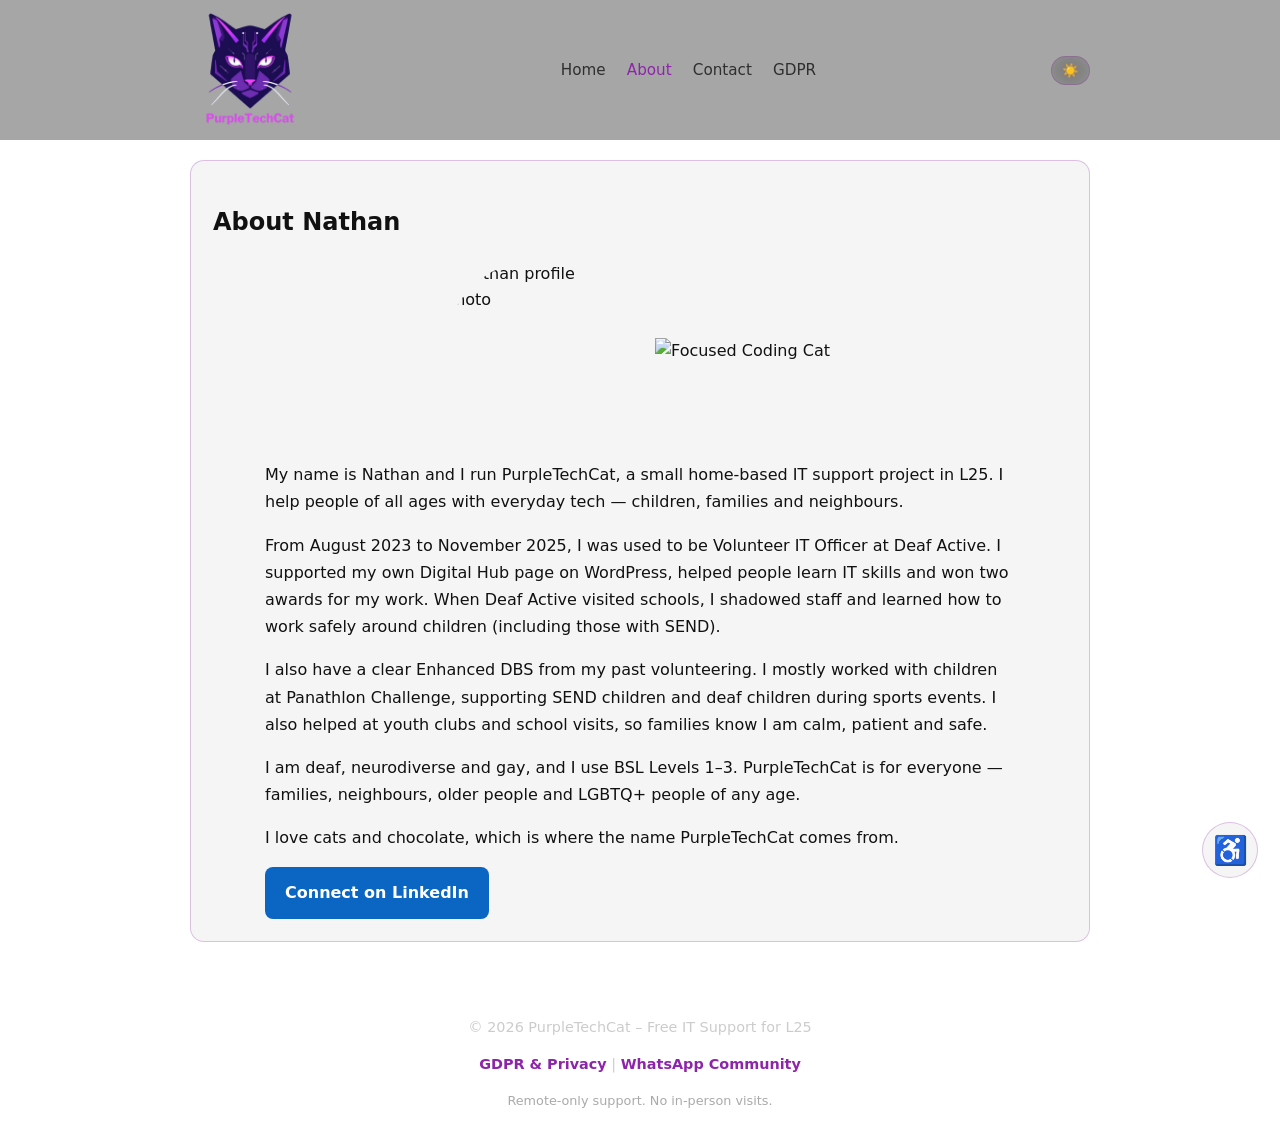
==== about.html @ d07d0ceb "Fix WhatsApp Community link in footer" ====
<!doctype html>
<html lang="en">
<head>
  <meta charset="utf-8">
  <title>PurpleTechCat – About</title>
  <meta name="viewport" content="width=device-width, initial-scale=1">
  <link rel="stylesheet" href="styles.css?v=1">
</head>
<body class="theme-dark">
  <header class="site-header">
    <div class="nav-container">

      <!-- Clickable logo with correct filename -->
      <a href="index.html" class="logo">
        <img src="purpletechcatlogo.png" alt="PurpleTechCat logo">
      </a>

      <nav>
        <a href="index.html">Home</a>
        <a href="about.html" class="active">About</a>
        <a href="contact.html">Contact</a>
        <a href="gdpr.html">GDPR</a>
      </nav>

      <button id="theme-toggle" class="theme-toggle" aria-label="Toggle light/dark mode">🌙</button>
    </div>
  </header>
  <main>

  <!-- Floating Accessibility Button -->
    <button id="a11y-open" class="a11y-floating-btn" aria-label="Accessibility menu">
      ♿
    </button>

    <!-- Accessibility Panel -->
<div id="a11y-panel" class="a11y-panel">
  <h2>Accessibility Tools</h2>

  <button class="a11y-tool" onclick="toggleDyslexia()">Dyslexia‑friendly font</button>
  <button class="a11y-tool" onclick="increaseText()">Increase text size</button>
  <button class="a11y-tool" onclick="decreaseText()">Decrease text size</button>
  <button class="a11y-tool" onclick="toggleContrast()">High contrast mode</button>
  <button class="a11y-tool" onclick="toggleMotion()">Reduce motion</button>

  <button id="a11y-close" class="a11y-close">Close</button>
</div>
    
    <section class="card">
  <h1>About Nathan</h1>

  <!-- Two images side-by-side -->
  <div class="about-images">
  <img src="nc.jpg" alt="Nathan profile photo" class="profile-photo">
  <img src="focusedcodingcat.png" alt="Focused Coding Cat" class="about-cat">
</div>

  <!-- Text underneath both images -->
  <div class="about-text">
    <p>My name is Nathan and I run PurpleTechCat, a small home‑based IT support project in L25. I help people of all ages with everyday tech — children, families and neighbours.</p>

    <p>From August 2023 to November 2025, I was used to be Volunteer IT Officer at Deaf Active. I supported my own Digital Hub page on WordPress, helped people learn IT skills and won two awards for my work. When Deaf Active visited schools, I shadowed staff and learned how to work safely around children (including those with SEND).</p>

    <p>I also have a clear Enhanced DBS from my past volunteering. I mostly worked with children at Panathlon Challenge, supporting SEND children and deaf children during sports events. I also helped at youth clubs and school visits, so families know I am calm, patient and safe.</p>

    <p>I am deaf, neurodiverse and gay, and I use BSL Levels 1–3. PurpleTechCat is for everyone — families, neighbours, older people and LGBTQ+ people of any age.</p>

    <p>I love cats and chocolate, which is where the name PurpleTechCat comes from.</p>

    <a href="https://www.linkedin.com/in/nathan-c-727a413a7" 
       class="linkedin-btn" 
       target="_blank" 
       rel="noopener">
      Connect on LinkedIn
    </a>
  </div>
</section>
  
  </main>

  <script src="main.js"></script>

<footer class="site-footer">
  <p>© 2026 PurpleTechCat – Free IT Support for L25</p>
  <p>
    <a href="gdpr.html">GDPR & Privacy</a> |
    <a href="https://chat.whatsapp.com/DKoqkCrFlrTJIDJePT5j7">WhatsApp Community</a>
  </p>
  <p class="footer-note">Remote‑only support. No in‑person visits.</p>
</footer>  
  
</body>
</html>
---- styles.css ----
/* ============================================
   THEME VARIABLES
   ============================================ */
:root {
  --accent: #8e24aa;
  --accent-soft: rgba(142, 36, 170, 0.35);
}

/* DARK MODE – black glass */
body.theme-dark {
  --bg: #050308;
  --text: #ffffff;
  --card-bg: rgba(255, 255, 255, 0.06);
  --card-blur: blur(14px);
  --border: rgba(142, 36, 170, 0.35);
}

/* LIGHT MODE – white glass */
body.theme-light {
  --bg: #ffffff;
  --text: #111111;
  --card-bg: rgba(0, 0, 0, 0.04);
  --card-blur: blur(14px);
  --border: rgba(142, 36, 170, 0.25);
}

/* ============================================
   GLOBAL
   ============================================ */
*,
*::before,
*::after {
  box-sizing: border-box;
}

html {
  font-size: 100%;
}

body {
  margin: 0;
  background: var(--bg);
  color: var(--text);
  font-family: system-ui, -apple-system, BlinkMacSystemFont, "Segoe UI", sans-serif;
  line-height: 1.6;
}

/* Dyslexia-friendly font */
body.dyslexia-font {
  font-family: "OpenDyslexic", "Comic Sans MS", system-ui, sans-serif;
}

/* ============================================
   PROPER HIGH-CONTRAST MODE (WCAG)
   ============================================ */
body.high-contrast {
  --bg: #000000;
  --text: #ffffff;
  --card-bg: #000000;
  --border: #ffffff;
  --accent: #ffffff;
  filter: none !important;
}

body.high-contrast img {
  filter: none !important;
}

/* Reduce motion */
body.reduce-motion * {
  animation: none !important;
  transition: none !important;
}

/* ============================================
   LAYOUT
   ============================================ */
main {
  width: min(900px, 92%);
  margin: 0 auto 40px auto;
}

/* HEADER + NAV */
.site-header {
  position: sticky;
  top: 0;
  z-index: 10;
  background: rgba(0, 0, 0, 0.35);
  backdrop-filter: blur(18px);
  padding: 10px 0;
  margin-bottom: 20px;
}

.nav-container {
  width: min(900px, 92%);
  margin: auto;
  display: flex;
  align-items: center;
  justify-content: space-between;
  gap: 16px;
}

.logo img {
  width: 120px;
  height: auto;
  display: block;
}

nav a {
  margin-left: 16px;
  text-decoration: none;
  color: var(--text);
  opacity: 0.8;
  font-size: 0.95rem;
}

nav a.active,
nav a:hover {
  opacity: 1;
  color: var(--accent);
}

/* THEME TOGGLE BUTTON */
.theme-toggle {
  border-radius: 999px;
  border: 1px solid var(--border);
  background: var(--card-bg);
  backdrop-filter: var(--card-blur);
  color: var(--text);
  padding: 6px 10px;
  cursor: pointer;
}

/* ============================================
   CARDS (GLASS)
   ============================================ */
.card {
  background: var(--card-bg);
  backdrop-filter: var(--card-blur);
  border: 1px solid var(--border);
  border-radius: 14px;
  padding: 22px;
  margin-bottom: 22px;
}

/* ============================================
   STATUS BOX
   ============================================ */
#statusBox {
  display: inline-flex;
  align-items: center;
  justify-content: center;
  padding: 10px 16px;
  border-radius: 999px;
  background: var(--card-bg);
  border: 1px solid var(--border);
  margin-bottom: 16px;
  font-size: 0.95rem;
}

#statusBox.online {
  background: rgba(0, 255, 120, 0.12);
  border-color: rgba(0, 255, 120, 0.35);
}

#statusBox.offline {
  background: rgba(255, 0, 0, 0.12);
  border-color: rgba(255, 0, 0, 0.35);
}

/* ============================================
   TWO-COLUMN LAYOUT (Homepage)
   ============================================ */
.support-row {
  display: flex;
  align-items: center;
  justify-content: center;
  gap: 26px;
  margin-top: 22px;
}

.support-card {
  flex: 1;
  text-align: center;
}

.support-cat img {
  width: 260px;
  display: block;
}

/* ============================================
   ABOUT PAGE LAYOUT (FIXED)
   ============================================ */
.about-images {
  display: flex;
  justify-content: center;
  align-items: center;
  gap: 30px;
  margin-bottom: 20px;
}

.profile-photo {
  width: 180px;
  height: 180px;
  border-radius: 50%;
  object-fit: cover;
}

.about-cat {
  width: 180px;
  animation: float 4s ease-in-out infinite;
}

.about-text {
  max-width: 750px;
  margin: 0 auto;
  text-align: left;
  line-height: 1.7;
}

/* ============================================
   CONTACT + GDPR MASCOTS
   ============================================ */
.contact-cat {
  width: 160px;
  animation: float 4s ease-in-out infinite;
}

.gdpr-cat {
  width: 180px;
  animation: float 4s ease-in-out infinite;
}

/* Floating animation */
@keyframes float {
  0% { transform: translateY(0); }
  50% { transform: translateY(-6px); }
  100% { transform: translateY(0); }
}

/* ============================================
   CONTACT FORM
   ============================================ */
.contact-form {
  display: flex;
  flex-direction: column;
  gap: 12px;
}

.contact-form label {
  display: flex;
  flex-direction: column;
  gap: 4px;
  font-size: 0.95rem;
}

.contact-form input,
.contact-form textarea {
  border-radius: 8px;
  border: 1px solid var(--border);
  background: var(--card-bg);
  color: var(--text);
  padding: 8px 10px;
  font: inherit;
}

.contact-form input:focus,
.contact-form textarea:focus {
  outline: 2px solid var(--accent);
}

/* ============================================
   BUTTONS
   ============================================ */
.purple-btn {
  background: var(--accent);
  color: #ffffff;
  border-radius: 8px;
  padding: 10px 16px;
  border: none;
  cursor: pointer;
  font: inherit;
}

.purple-btn:hover {
  filter: brightness(1.05);
}

/* LinkedIn button */
.linkedin-btn {
  display: inline-block;
  padding: 12px 20px;
  background-color: #0A66C2;
  color: #fff;
  font-weight: 600;
  border-radius: 8px;
  text-decoration: none;
  transition: 0.25s ease;
}

.linkedin-btn:hover {
  background-color: #004182;
  transform: scale(1.03);
}

/* ============================================
   MOBILE LAYOUT
   ============================================ */
@media (max-width: 700px) {
  .about-images {
    flex-direction: column;
  }

  .about-text {
    text-align: center;
  }

  .support-row {
    flex-direction: column;
  }
}

/* ============================================
   ACCESSIBILITY FLOATING BUTTON
   ============================================ */
.a11y-floating-btn {
  position: fixed;
  bottom: 22px;
  right: 22px;
  width: 56px;
  height: 56px;
  border-radius: 50%;
  border: 1px solid var(--border);
  background: var(--card-bg);
  backdrop-filter: var(--card-blur);
  color: var(--text);
  font-size: 28px;
  cursor: pointer;
  z-index: 999;
}

/* ============================================
   ACCESSIBILITY PANEL (RIGHT DRAWER)
   ============================================ */
#a11y-panel {
  position: fixed;
  top: 50%;
  right: 22px;
  transform: translateY(-50%);
  background: rgba(20, 20, 20, 0.95);
  backdrop-filter: blur(10px);
  padding: 22px;
  width: 320px;
  border-radius: 14px;
  border: 1px solid var(--border);
  box-shadow: 0 0 20px rgba(0,0,0,0.6);
  z-index: 1000;
  display: none;
  animation: slideIn 0.25s ease;
}

@keyframes slideIn {
  from { transform: translateY(-50%) translateX(20px); opacity: 0; }
  to   { transform: translateY(-50%) translateX(0); opacity: 1; }
}

#a11y-panel h2 {
  margin-top: 0;
  text-align: center;
}

/* Accessibility tool buttons */
.a11y-tool {
  width: 100%;
  padding: 10px;
  margin: 8px 0;
  background: #444;
  color: #fff;
  border: none;
  border-radius: 8px;
  cursor: pointer;
  font: inherit;
}

.a11y-tool:hover {
  background: #555;
}

.a11y-close {
  width: 100%;
  padding: 10px;
  margin-top: 10px;
  background: #a00;
  color: #fff;
  border: none;
  border-radius: 8px;
  cursor: pointer;
  font: inherit;
}

.whatsapp-button {
  display: inline-block;
  background-color: #25D366; /* WhatsApp green */
  color: white;
  padding: 12px 20px;
  border-radius: 8px;
  font-size: 1.1rem;
  font-weight: 600;
  text-decoration: none;
  transition: background-color 0.2s ease;
}

.whatsapp-button:hover {
  background-color: #1ebe5d;

}
.site-footer {
  text-align: center;
  padding: 20px;
  margin-top: 40px;
  color: #ccc;
  font-size: 0.9rem;
}

.site-footer a {
  color: #8e24aa;
  text-decoration: none;
  font-weight: 600;
}

.site-footer a:hover {
  text-decoration: underline;
}

.footer-note {
  font-size: 0.8rem;
  color: #aaa;
}
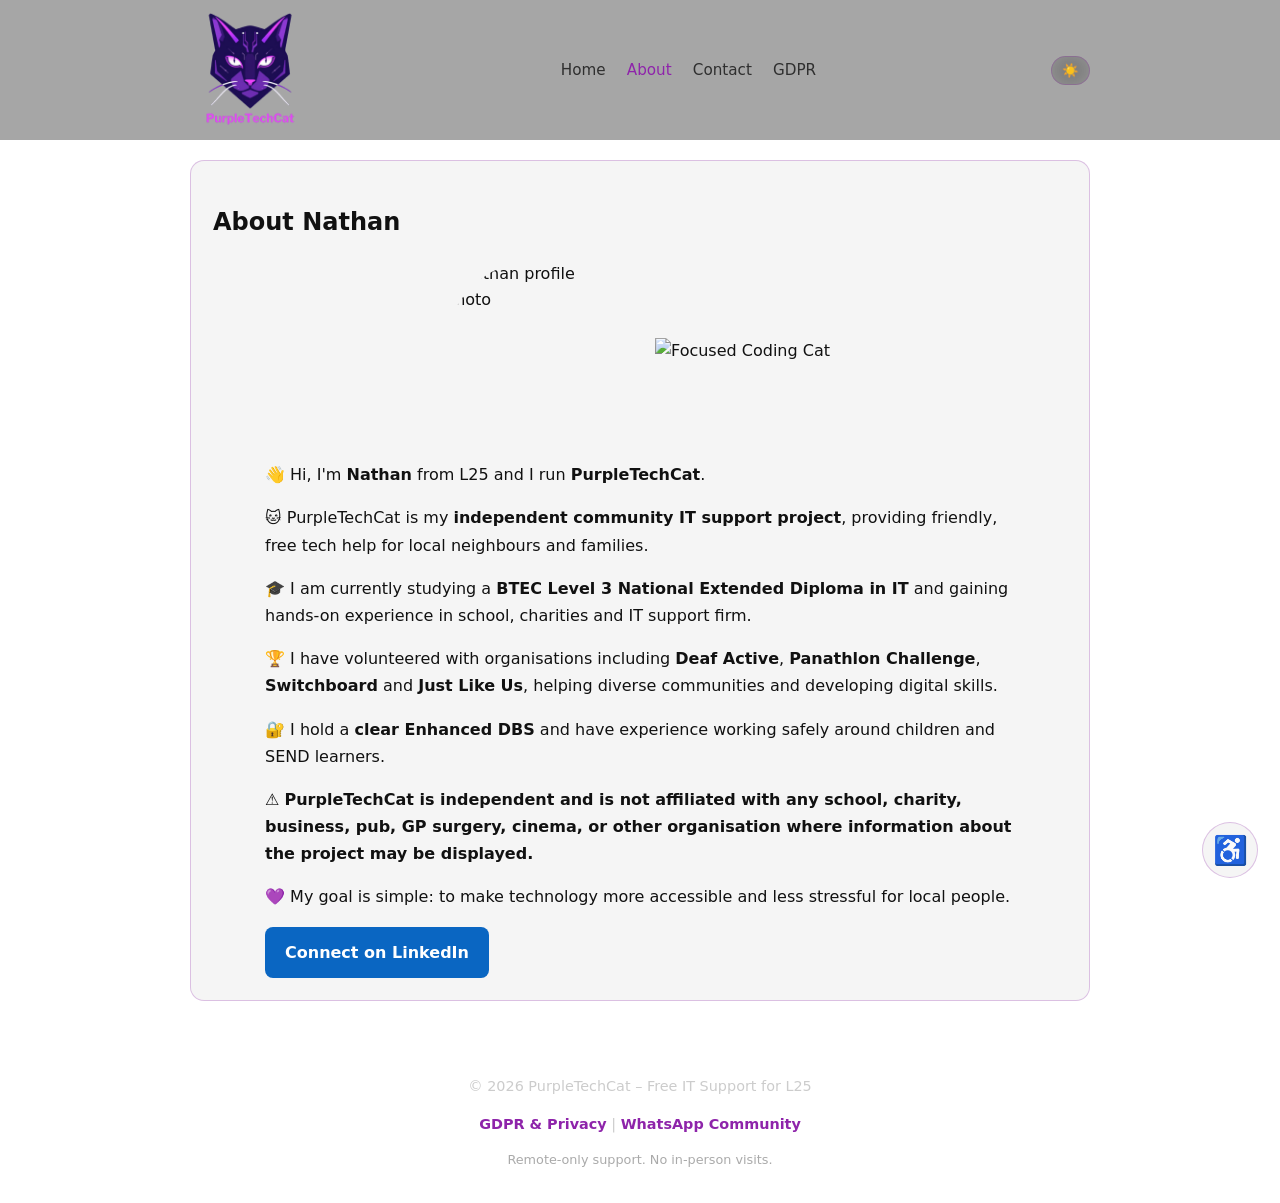
==== commit 6b106ed7: "Revise about section for clarity and conciseness Updated the text to enhance clarity and conciseness" ====
--- a/about.html
+++ b/about.html
@@ -56,15 +56,19 @@
 
   <!-- Text underneath both images -->
   <div class="about-text">
-    <p>My name is Nathan and I run PurpleTechCat, a small home‑based IT support project in L25. I help people of all ages with everyday tech — children, families and neighbours.</p>
+<p>👋 Hi, I'm <strong>Nathan</strong> from L25 and I run <strong>PurpleTechCat</strong>.</p>
 
-    <p>From August 2023 to November 2025, I was used to be Volunteer IT Officer at Deaf Active. I supported my own Digital Hub page on WordPress, helped people learn IT skills and won two awards for my work. When Deaf Active visited schools, I shadowed staff and learned how to work safely around children (including those with SEND).</p>
+<p>🐱 PurpleTechCat is my <strong>independent community IT support project</strong>, providing friendly, free tech help for local neighbours and families.</p>
 
-    <p>I also have a clear Enhanced DBS from my past volunteering. I mostly worked with children at Panathlon Challenge, supporting SEND children and deaf children during sports events. I also helped at youth clubs and school visits, so families know I am calm, patient and safe.</p>
+<p>🎓 I am currently studying a <strong>BTEC Level 3 National Extended Diploma in IT</strong> and gaining hands-on experience in school, charities and IT support firm.</p>
 
-    <p>I am deaf, neurodiverse and gay, and I use BSL Levels 1–3. PurpleTechCat is for everyone — families, neighbours, older people and LGBTQ+ people of any age.</p>
+<p>🏆 I have volunteered with organisations including <strong>Deaf Active</strong>, <strong>Panathlon Challenge</strong>, <strong>Switchboard</strong> and <strong>Just Like Us</strong>, helping diverse communities and developing digital skills.</p>
 
-    <p>I love cats and chocolate, which is where the name PurpleTechCat comes from.</p>
+<p>🔐 I hold a <strong>clear Enhanced DBS</strong> and have experience working safely around children and SEND learners.</p>
+
+<p>⚠️ <strong>PurpleTechCat is independent and is not affiliated with any school, charity, business, pub, GP surgery, cinema, or other organisation where information about the project may be displayed.</strong></p>
+
+<p>💜 My goal is simple: to make technology more accessible and less stressful for local people.</p>
 
     <a href="https://www.linkedin.com/in/nathan-c-727a413a7" 
        class="linkedin-btn" 
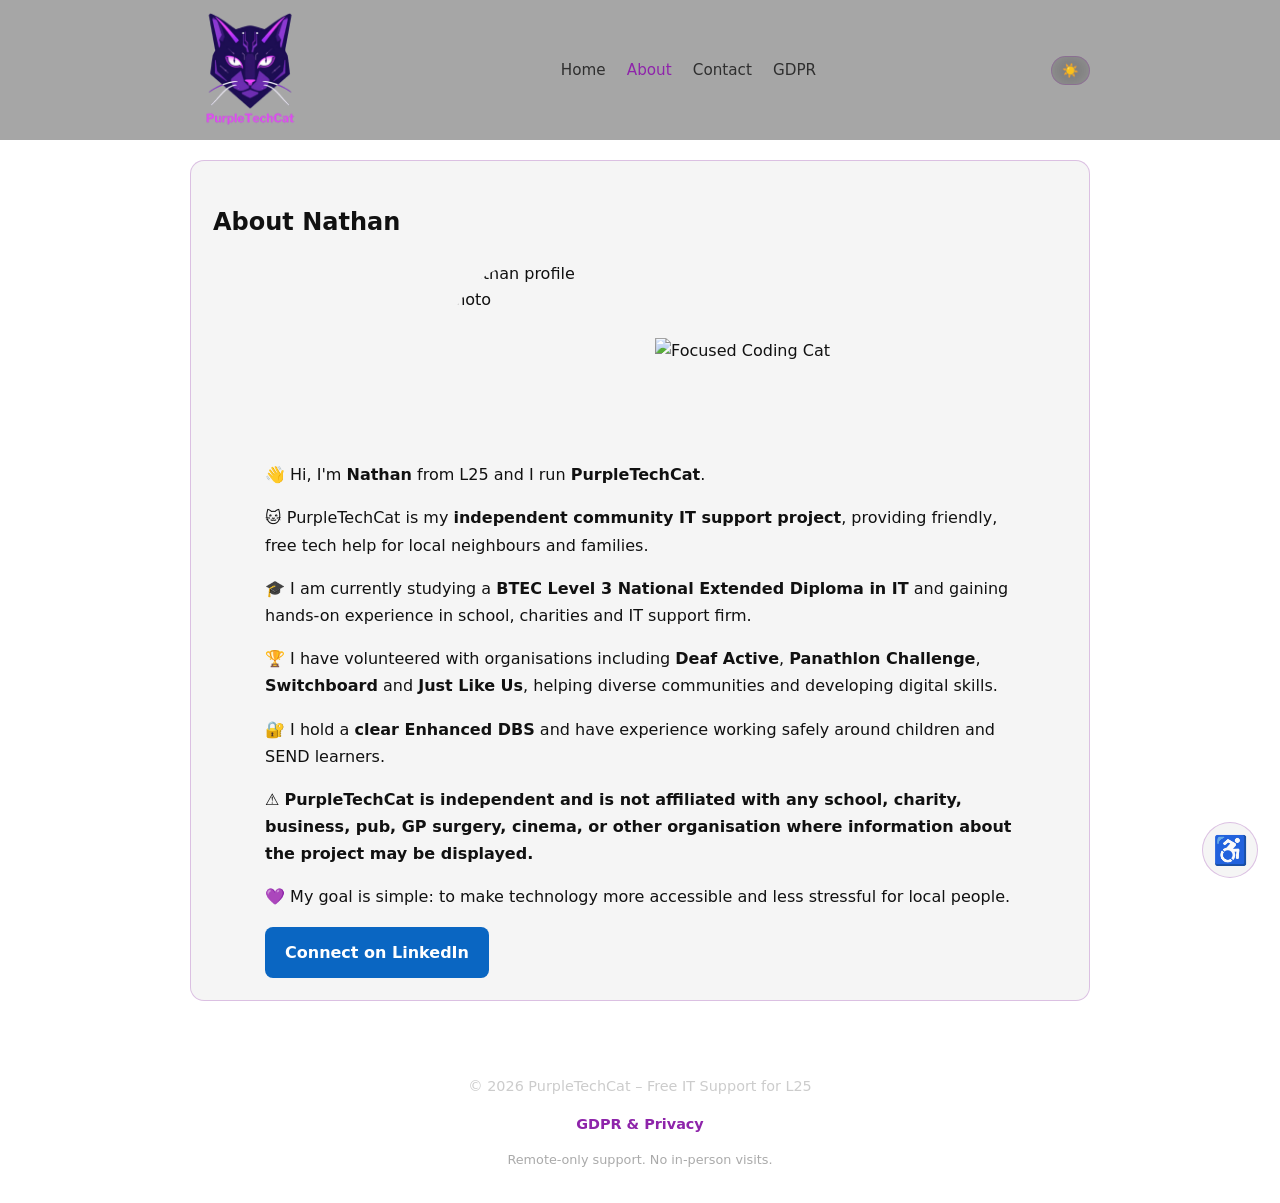
==== commit dc33b8f8: "Remove WhatsApp Community link from footer" ====
--- a/about.html
+++ b/about.html
@@ -86,8 +86,7 @@
 <footer class="site-footer">
   <p>© 2026 PurpleTechCat – Free IT Support for L25</p>
   <p>
-    <a href="gdpr.html">GDPR & Privacy</a> |
-    <a href="https://chat.whatsapp.com/DKoqkCrFlrTJIDJePT5j7">WhatsApp Community</a>
+    <a href="gdpr.html">GDPR & Privacy</a>
   </p>
   <p class="footer-note">Remote‑only support. No in‑person visits.</p>
 </footer>  
--- a/styles.css
+++ b/styles.css
@@ -1,12 +1,13 @@
 /* ============================================
    THEME VARIABLES
    ============================================ */
+
 :root {
   --accent: #8e24aa;
   --accent-soft: rgba(142, 36, 170, 0.35);
 }
 
-/* DARK MODE – black glass */
+/* DARK MODE */
 body.theme-dark {
   --bg: #050308;
   --text: #ffffff;
@@ -15,7 +16,7 @@
   --border: rgba(142, 36, 170, 0.35);
 }
 
-/* LIGHT MODE – white glass */
+/* LIGHT MODE */
 body.theme-light {
   --bg: #ffffff;
   --text: #111111;
@@ -27,6 +28,7 @@
 /* ============================================
    GLOBAL
    ============================================ */
+
 *,
 *::before,
 *::after {
@@ -51,8 +53,9 @@
 }
 
 /* ============================================
-   PROPER HIGH-CONTRAST MODE (WCAG)
-   ============================================ */
+   HIGH CONTRAST
+   ============================================ */
+
 body.high-contrast {
   --bg: #000000;
   --text: #ffffff;
@@ -73,14 +76,18 @@
 }
 
 /* ============================================
-   LAYOUT
-   ============================================ */
+   MAIN LAYOUT
+   ============================================ */
+
 main {
   width: min(900px, 92%);
-  margin: 0 auto 40px auto;
-}
-
-/* HEADER + NAV */
+  margin: 0 auto 40px;
+}
+
+/* ============================================
+   HEADER + NAVIGATION
+   ============================================ */
+
 .site-header {
   position: sticky;
   top: 0;
@@ -120,7 +127,6 @@
   color: var(--accent);
 }
 
-/* THEME TOGGLE BUTTON */
 .theme-toggle {
   border-radius: 999px;
   border: 1px solid var(--border);
@@ -132,8 +138,9 @@
 }
 
 /* ============================================
-   CARDS (GLASS)
-   ============================================ */
+   CARDS
+   ============================================ */
+
 .card {
   background: var(--card-bg);
   backdrop-filter: var(--card-blur);
@@ -144,8 +151,9 @@
 }
 
 /* ============================================
-   STATUS BOX
-   ============================================ */
+   STATUS
+   ============================================ */
+
 #statusBox {
   display: inline-flex;
   align-items: center;
@@ -169,8 +177,9 @@
 }
 
 /* ============================================
-   TWO-COLUMN LAYOUT (Homepage)
-   ============================================ */
+   SUPPORT SECTION
+   ============================================ */
+
 .support-row {
   display: flex;
   align-items: center;
@@ -186,12 +195,35 @@
 
 .support-cat img {
   width: 260px;
+  max-width: 100%;
+  height: auto;
   display: block;
 }
 
 /* ============================================
-   ABOUT PAGE LAYOUT (FIXED)
-   ============================================ */
+   GOOGLE CALENDAR BOOKING FRAME
+   ============================================ */
+
+.booking-frame {
+  width: 100%;
+  max-width: 100%;
+  background: #ffffff;
+  border-radius: 14px;
+  overflow: hidden;
+}
+
+.booking-frame iframe {
+  display: block;
+  width: 100%;
+  min-height: 700px;
+  border: 0;
+  background: #ffffff;
+}
+
+/* ============================================
+   ABOUT PAGE
+   ============================================ */
+
 .about-images {
   display: flex;
   justify-content: center;
@@ -220,8 +252,9 @@
 }
 
 /* ============================================
-   CONTACT + GDPR MASCOTS
-   ============================================ */
+   MASCOTS
+   ============================================ */
+
 .contact-cat {
   width: 160px;
   animation: float 4s ease-in-out infinite;
@@ -232,16 +265,16 @@
   animation: float 4s ease-in-out infinite;
 }
 
-/* Floating animation */
 @keyframes float {
-  0% { transform: translateY(0); }
-  50% { transform: translateY(-6px); }
+  0%   { transform: translateY(0); }
+  50%  { transform: translateY(-6px); }
   100% { transform: translateY(0); }
 }
 
 /* ============================================
    CONTACT FORM
    ============================================ */
+
 .contact-form {
   display: flex;
   flex-direction: column;
@@ -273,6 +306,7 @@
 /* ============================================
    BUTTONS
    ============================================ */
+
 .purple-btn {
   background: var(--accent);
   color: #ffffff;
@@ -287,12 +321,11 @@
   filter: brightness(1.05);
 }
 
-/* LinkedIn button */
 .linkedin-btn {
   display: inline-block;
   padding: 12px 20px;
-  background-color: #0A66C2;
-  color: #fff;
+  background: #0a66c2;
+  color: #ffffff;
   font-weight: 600;
   border-radius: 8px;
   text-decoration: none;
@@ -300,30 +333,30 @@
 }
 
 .linkedin-btn:hover {
-  background-color: #004182;
+  background: #004182;
   transform: scale(1.03);
 }
 
-/* ============================================
-   MOBILE LAYOUT
-   ============================================ */
-@media (max-width: 700px) {
-  .about-images {
-    flex-direction: column;
-  }
-
-  .about-text {
-    text-align: center;
-  }
-
-  .support-row {
-    flex-direction: column;
-  }
-}
-
-/* ============================================
-   ACCESSIBILITY FLOATING BUTTON
-   ============================================ */
+.whatsapp-button {
+  display: inline-block;
+  background: #25d366;
+  color: #ffffff;
+  padding: 12px 20px;
+  border-radius: 8px;
+  font-size: 1.1rem;
+  font-weight: 600;
+  text-decoration: none;
+  transition: background-color 0.2s ease;
+}
+
+.whatsapp-button:hover {
+  background: #1ebe5d;
+}
+
+/* ============================================
+   ACCESSIBILITY BUTTON
+   ============================================ */
+
 .a11y-floating-btn {
   position: fixed;
   bottom: 22px;
@@ -341,8 +374,9 @@
 }
 
 /* ============================================
-   ACCESSIBILITY PANEL (RIGHT DRAWER)
-   ============================================ */
+   ACCESSIBILITY PANEL
+   ============================================ */
+
 #a11y-panel {
   position: fixed;
   top: 50%;
@@ -354,15 +388,22 @@
   width: 320px;
   border-radius: 14px;
   border: 1px solid var(--border);
-  box-shadow: 0 0 20px rgba(0,0,0,0.6);
+  box-shadow: 0 0 20px rgba(0, 0, 0, 0.6);
   z-index: 1000;
   display: none;
   animation: slideIn 0.25s ease;
 }
 
 @keyframes slideIn {
-  from { transform: translateY(-50%) translateX(20px); opacity: 0; }
-  to   { transform: translateY(-50%) translateX(0); opacity: 1; }
+  from {
+    transform: translateY(-50%) translateX(20px);
+    opacity: 0;
+  }
+
+  to {
+    transform: translateY(-50%) translateX(0);
+    opacity: 1;
+  }
 }
 
 #a11y-panel h2 {
@@ -370,13 +411,12 @@
   text-align: center;
 }
 
-/* Accessibility tool buttons */
 .a11y-tool {
   width: 100%;
   padding: 10px;
   margin: 8px 0;
-  background: #444;
-  color: #fff;
+  background: #444444;
+  color: #ffffff;
   border: none;
   border-radius: 8px;
   cursor: pointer;
@@ -384,42 +424,30 @@
 }
 
 .a11y-tool:hover {
-  background: #555;
+  background: #555555;
 }
 
 .a11y-close {
   width: 100%;
   padding: 10px;
   margin-top: 10px;
-  background: #a00;
-  color: #fff;
+  background: #aa0000;
+  color: #ffffff;
   border: none;
   border-radius: 8px;
   cursor: pointer;
   font: inherit;
 }
 
-.whatsapp-button {
-  display: inline-block;
-  background-color: #25D366; /* WhatsApp green */
-  color: white;
-  padding: 12px 20px;
-  border-radius: 8px;
-  font-size: 1.1rem;
-  font-weight: 600;
-  text-decoration: none;
-  transition: background-color 0.2s ease;
-}
-
-.whatsapp-button:hover {
-  background-color: #1ebe5d;
-
-}
+/* ============================================
+   FOOTER
+   ============================================ */
+
 .site-footer {
   text-align: center;
   padding: 20px;
   margin-top: 40px;
-  color: #ccc;
+  color: #cccccc;
   font-size: 0.9rem;
 }
 
@@ -435,5 +463,44 @@
 
 .footer-note {
   font-size: 0.8rem;
-  color: #aaa;
-}
+  color: #aaaaaa;
+}
+
+/* ============================================
+   MOBILE
+   ============================================ */
+
+@media (max-width: 700px) {
+
+  main {
+    width: 94%;
+  }
+
+  .about-images,
+  .support-row {
+    flex-direction: column;
+  }
+
+  .about-text {
+    text-align: center;
+  }
+
+  .booking-frame {
+    width: 100%;
+    border-radius: 10px;
+  }
+
+  .booking-frame iframe {
+    width: 100%;
+    min-height: 750px;
+  }
+
+  .support-cat img {
+    width: 200px;
+  }
+
+  #a11y-panel {
+    width: calc(100% - 32px);
+    right: 16px;
+  }
+}
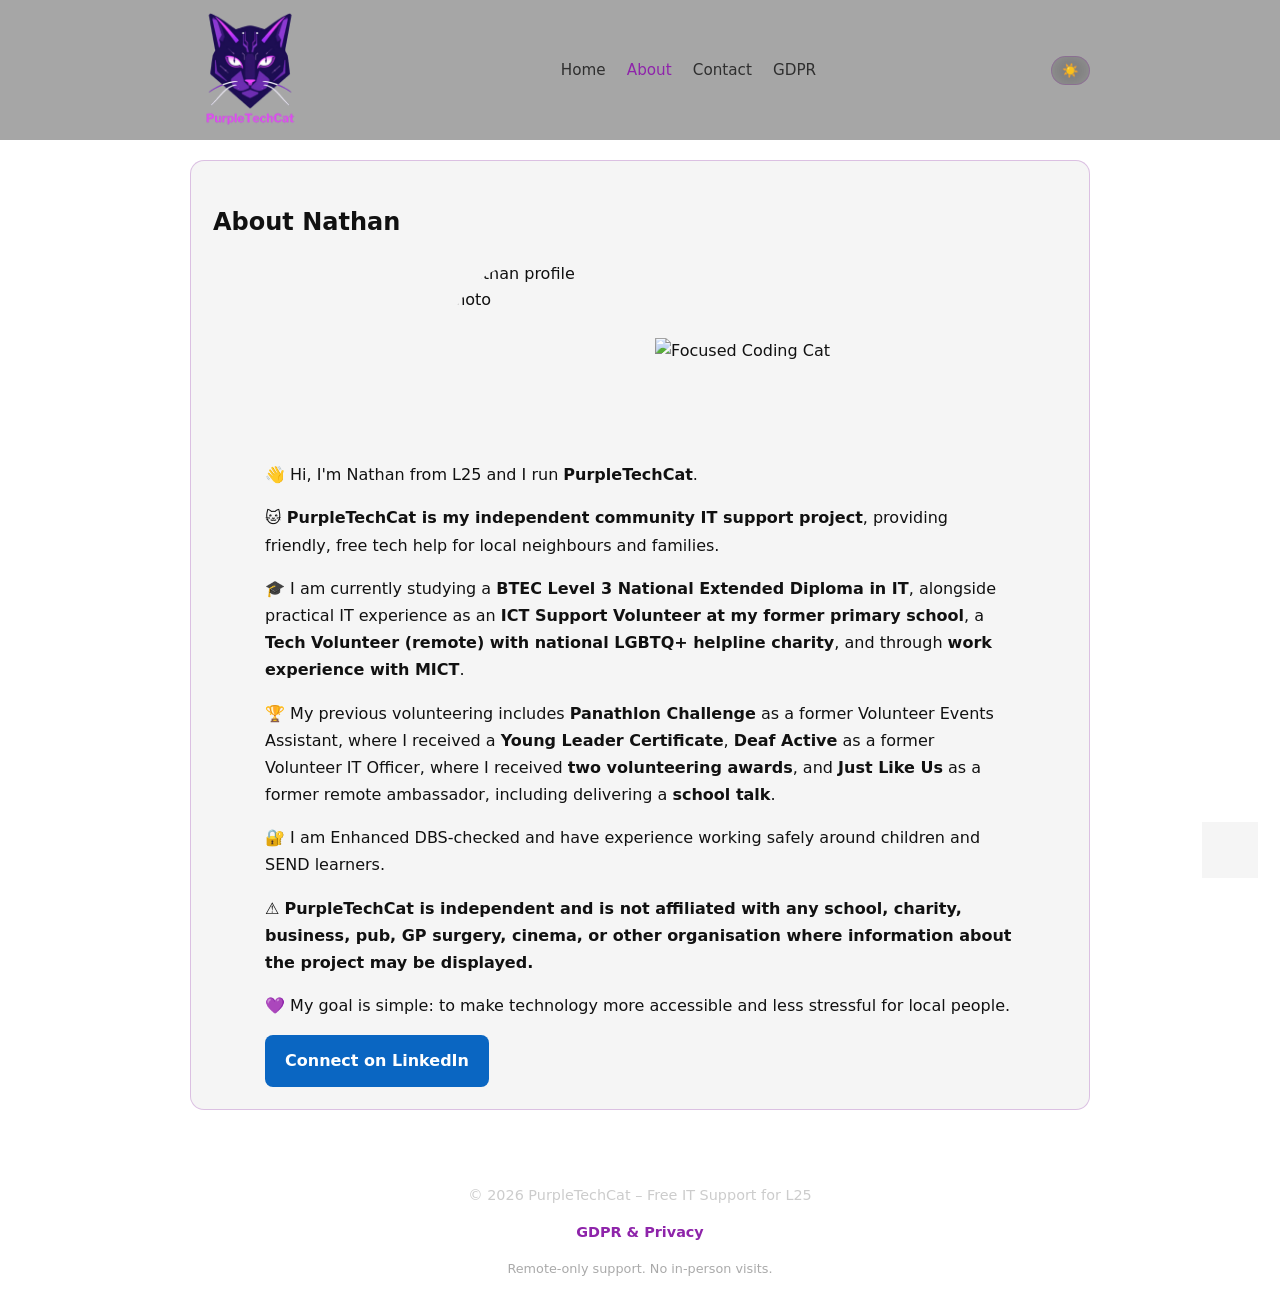
==== commit 40b63ecb: "Update text content in about.html" ====
--- a/about.html
+++ b/about.html
@@ -56,15 +56,15 @@
 
   <!-- Text underneath both images -->
   <div class="about-text">
-<p>👋 Hi, I'm <strong>Nathan</strong> from L25 and I run <strong>PurpleTechCat</strong>.</p>
+<p>👋 Hi, I'm Nathan from L25 and I run <strong>PurpleTechCat</strong>.</p>
 
-<p>🐱 PurpleTechCat is my <strong>independent community IT support project</strong>, providing friendly, free tech help for local neighbours and families.</p>
+<p>🐱 <strong>PurpleTechCat is my independent community IT support project</strong>, providing friendly, free tech help for local neighbours and families.</p>
 
-<p>🎓 I am currently studying a <strong>BTEC Level 3 National Extended Diploma in IT</strong> and gaining hands-on experience in school, charities and IT support firm.</p>
+<p>🎓 I am currently studying a <strong>BTEC Level 3 National Extended Diploma in IT</strong>, alongside practical IT experience as an <strong>ICT Support Volunteer at my former primary school</strong>, a <strong>Tech Volunteer (remote) with national LGBTQ+ helpline charity</strong>, and through <strong>work experience with MICT</strong>.</p>
 
-<p>🏆 I have volunteered with organisations including <strong>Deaf Active</strong>, <strong>Panathlon Challenge</strong>, <strong>Switchboard</strong> and <strong>Just Like Us</strong>, helping diverse communities and developing digital skills.</p>
+<p>🏆 My previous volunteering includes <strong>Panathlon Challenge</strong> as a former Volunteer Events Assistant, where I received a <strong>Young Leader Certificate</strong>, <strong>Deaf Active</strong> as a former Volunteer IT Officer, where I received <strong>two volunteering awards</strong>, and <strong>Just Like Us</strong> as a former remote ambassador, including delivering a <strong>school talk</strong>.</p>
 
-<p>🔐 I hold a <strong>clear Enhanced DBS</strong> and have experience working safely around children and SEND learners.</p>
+<p>🔐 I am Enhanced DBS-checked and have experience working safely around children and SEND learners.</p>
 
 <p>⚠️ <strong>PurpleTechCat is independent and is not affiliated with any school, charity, business, pub, GP surgery, cinema, or other organisation where information about the project may be displayed.</strong></p>
 
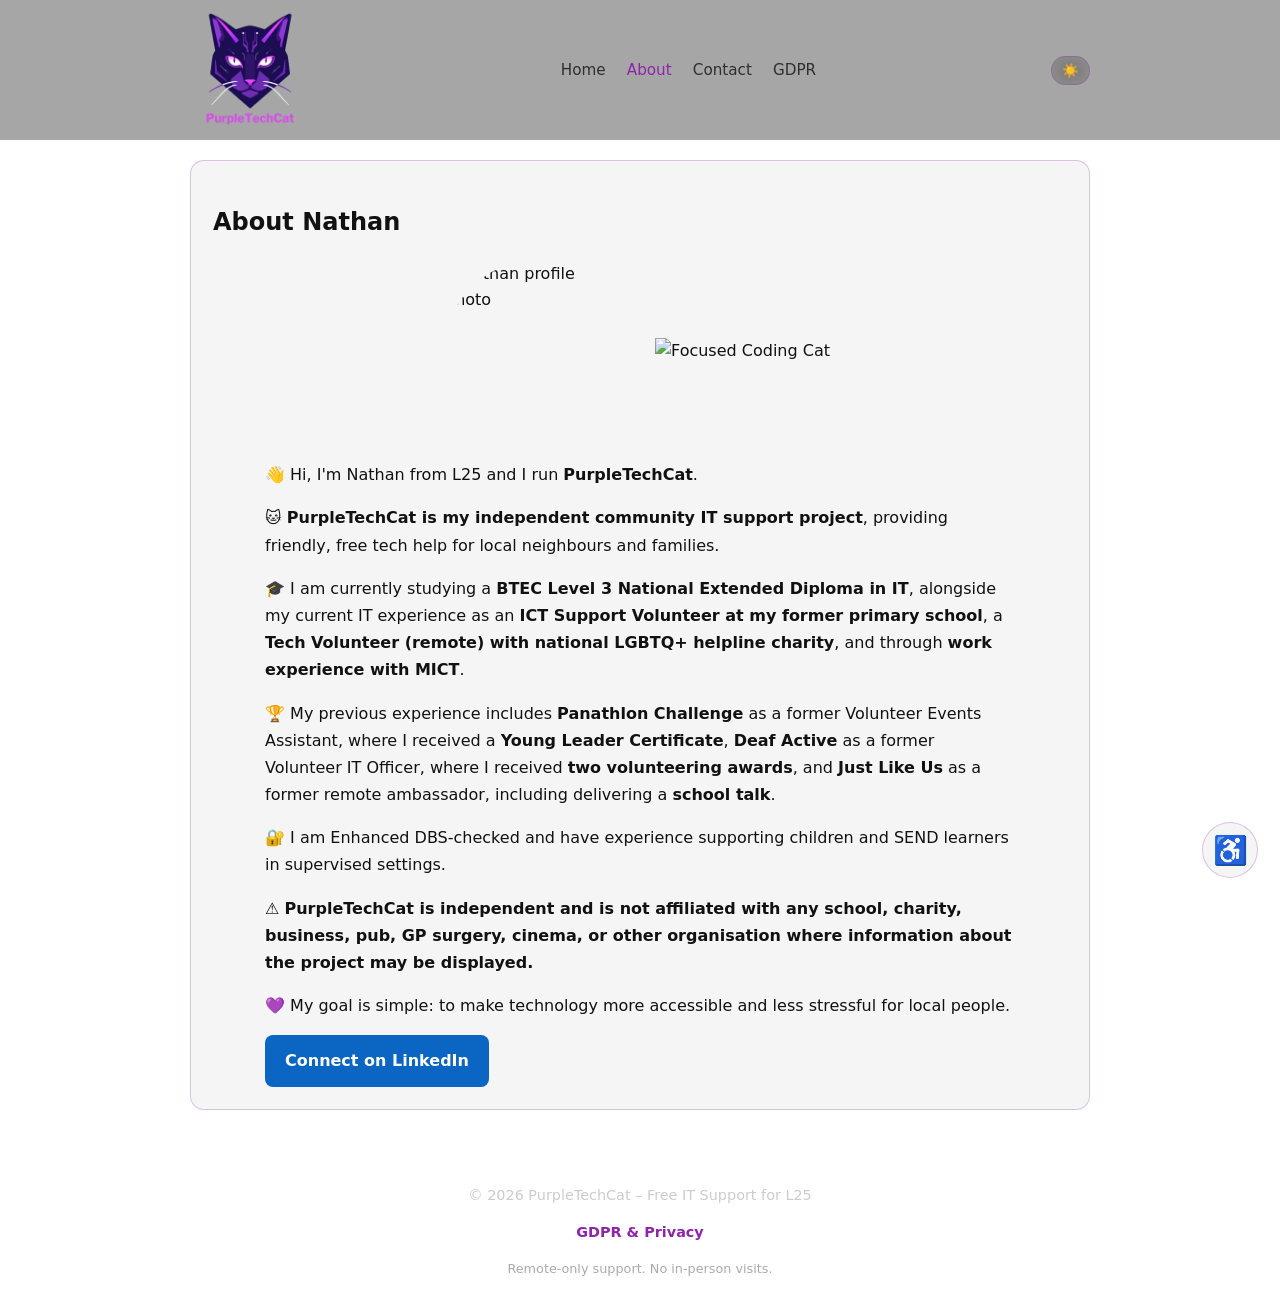
==== commit efc572e6: "Update personal experience descriptions in about.html" ====
--- a/about.html
+++ b/about.html
@@ -60,11 +60,11 @@
 
 <p>🐱 <strong>PurpleTechCat is my independent community IT support project</strong>, providing friendly, free tech help for local neighbours and families.</p>
 
-<p>🎓 I am currently studying a <strong>BTEC Level 3 National Extended Diploma in IT</strong>, alongside practical IT experience as an <strong>ICT Support Volunteer at my former primary school</strong>, a <strong>Tech Volunteer (remote) with national LGBTQ+ helpline charity</strong>, and through <strong>work experience with MICT</strong>.</p>
+<p>🎓 I am currently studying a <strong>BTEC Level 3 National Extended Diploma in IT</strong>, alongside my current IT experience as an <strong>ICT Support Volunteer at my former primary school</strong>, a <strong>Tech Volunteer (remote) with national LGBTQ+ helpline charity</strong>, and through <strong>work experience with MICT</strong>.</p>
 
-<p>🏆 My previous volunteering includes <strong>Panathlon Challenge</strong> as a former Volunteer Events Assistant, where I received a <strong>Young Leader Certificate</strong>, <strong>Deaf Active</strong> as a former Volunteer IT Officer, where I received <strong>two volunteering awards</strong>, and <strong>Just Like Us</strong> as a former remote ambassador, including delivering a <strong>school talk</strong>.</p>
+<p>🏆 My previous experience includes <strong>Panathlon Challenge</strong> as a former Volunteer Events Assistant, where I received a <strong>Young Leader Certificate</strong>, <strong>Deaf Active</strong> as a former Volunteer IT Officer, where I received <strong>two volunteering awards</strong>, and <strong>Just Like Us</strong> as a former remote ambassador, including delivering a <strong>school talk</strong>.</p>
 
-<p>🔐 I am Enhanced DBS-checked and have experience working safely around children and SEND learners.</p>
+<p>🔐 I am Enhanced DBS-checked and have experience supporting children and SEND learners in supervised settings.</p>
 
 <p>⚠️ <strong>PurpleTechCat is independent and is not affiliated with any school, charity, business, pub, GP surgery, cinema, or other organisation where information about the project may be displayed.</strong></p>
 
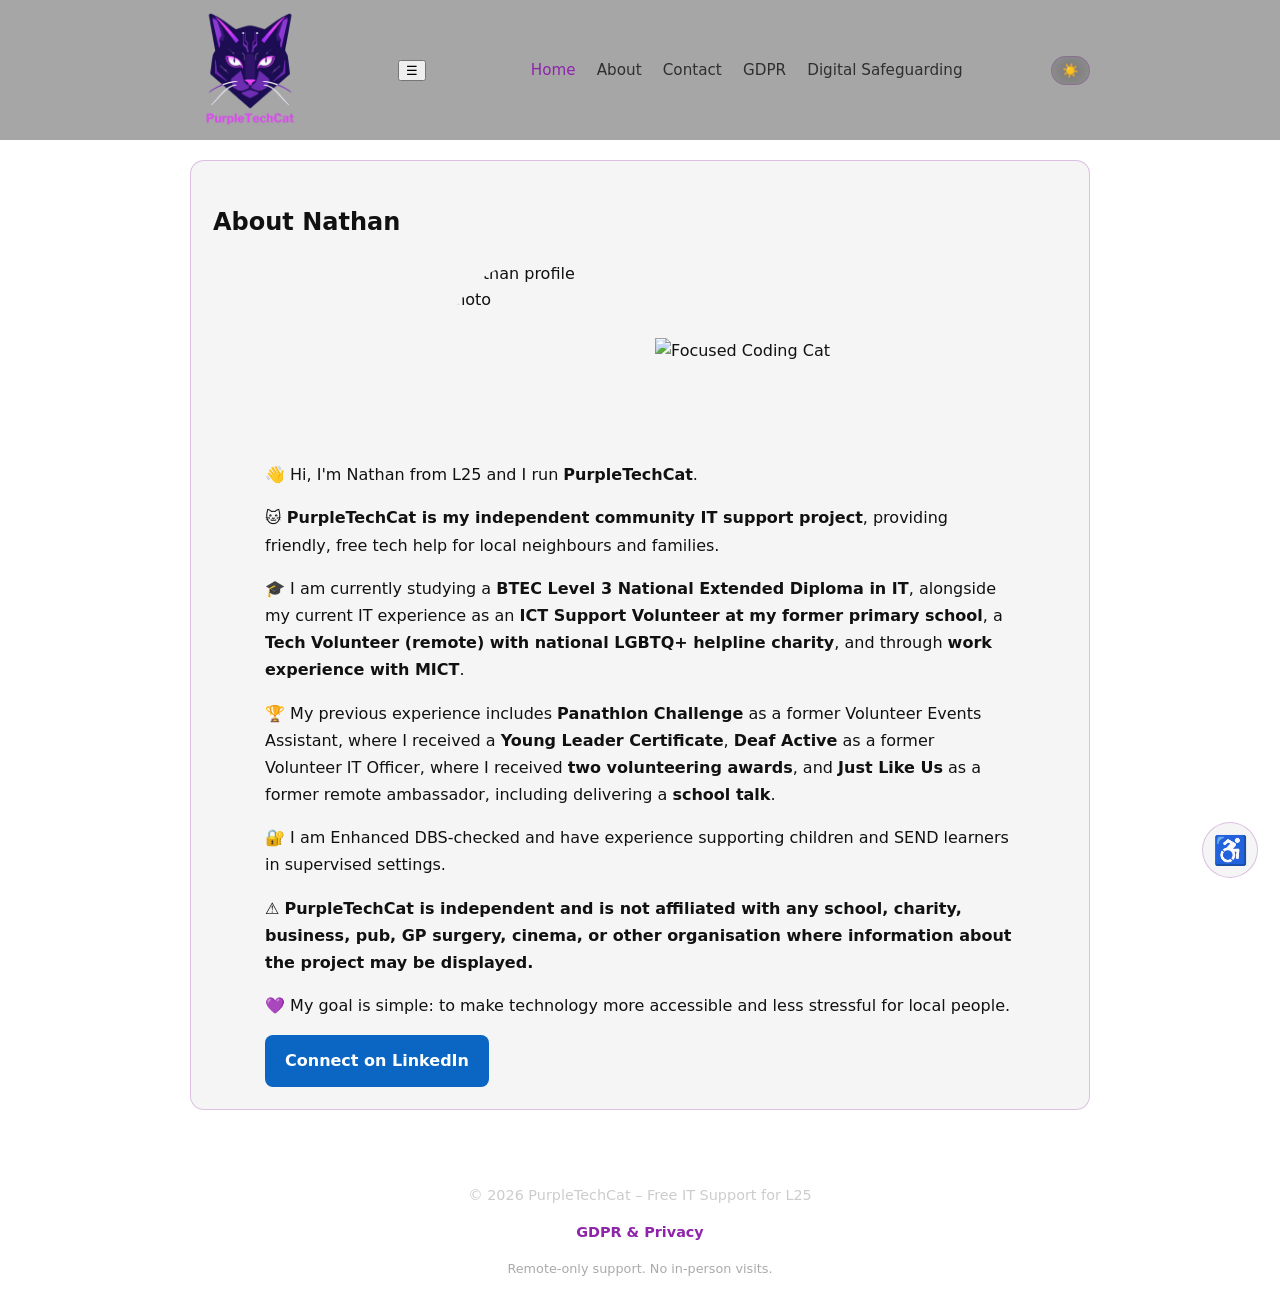
==== commit 32779240: "Add menu toggle button and update navigation links" ====
--- a/about.html
+++ b/about.html
@@ -15,11 +15,16 @@
         <img src="purpletechcatlogo.png" alt="PurpleTechCat logo">
       </a>
 
+      <button class="menu-toggle" id="menu-toggle" aria-label="Open navigation menu">
+    ☰
+</button>
+      
       <nav>
-        <a href="index.html">Home</a>
-        <a href="about.html" class="active">About</a>
+        <a href="index.html" class="active">Home</a>
+        <a href="about.html">About</a>
         <a href="contact.html">Contact</a>
         <a href="gdpr.html">GDPR</a>
+        <a href="digital-safeguarding.html">Digital Safeguarding</a>
       </nav>
 
       <button id="theme-toggle" class="theme-toggle" aria-label="Toggle light/dark mode">🌙</button>
--- a/styles.css
+++ b/styles.css
@@ -504,3 +504,39 @@
     right: 16px;
   }
 }
+.DS-banner {
+  display: block;
+  max-width: 650px;
+  width: 100%;
+  height: auto;
+  margin: 0 auto 2rem auto;
+}
+
+.faq-section details {
+  background: #15101f;
+  border: 1px solid #7b2cff;
+  border-radius: 12px;
+  margin-bottom: 12px;
+  overflow: hidden;
+}
+
+.faq-section summary {
+  padding: 16px;
+  cursor: pointer;
+  font-weight: 600;
+  color: #ffffff;
+  list-style: none;
+}
+
+.faq-section summary:hover {
+  background: #221533;
+}
+
+.faq-section details p {
+  padding: 0 16px 16px;
+  color: #dddddd;
+}
+
+.faq-section summary::-webkit-details-marker {
+  display: none;
+}
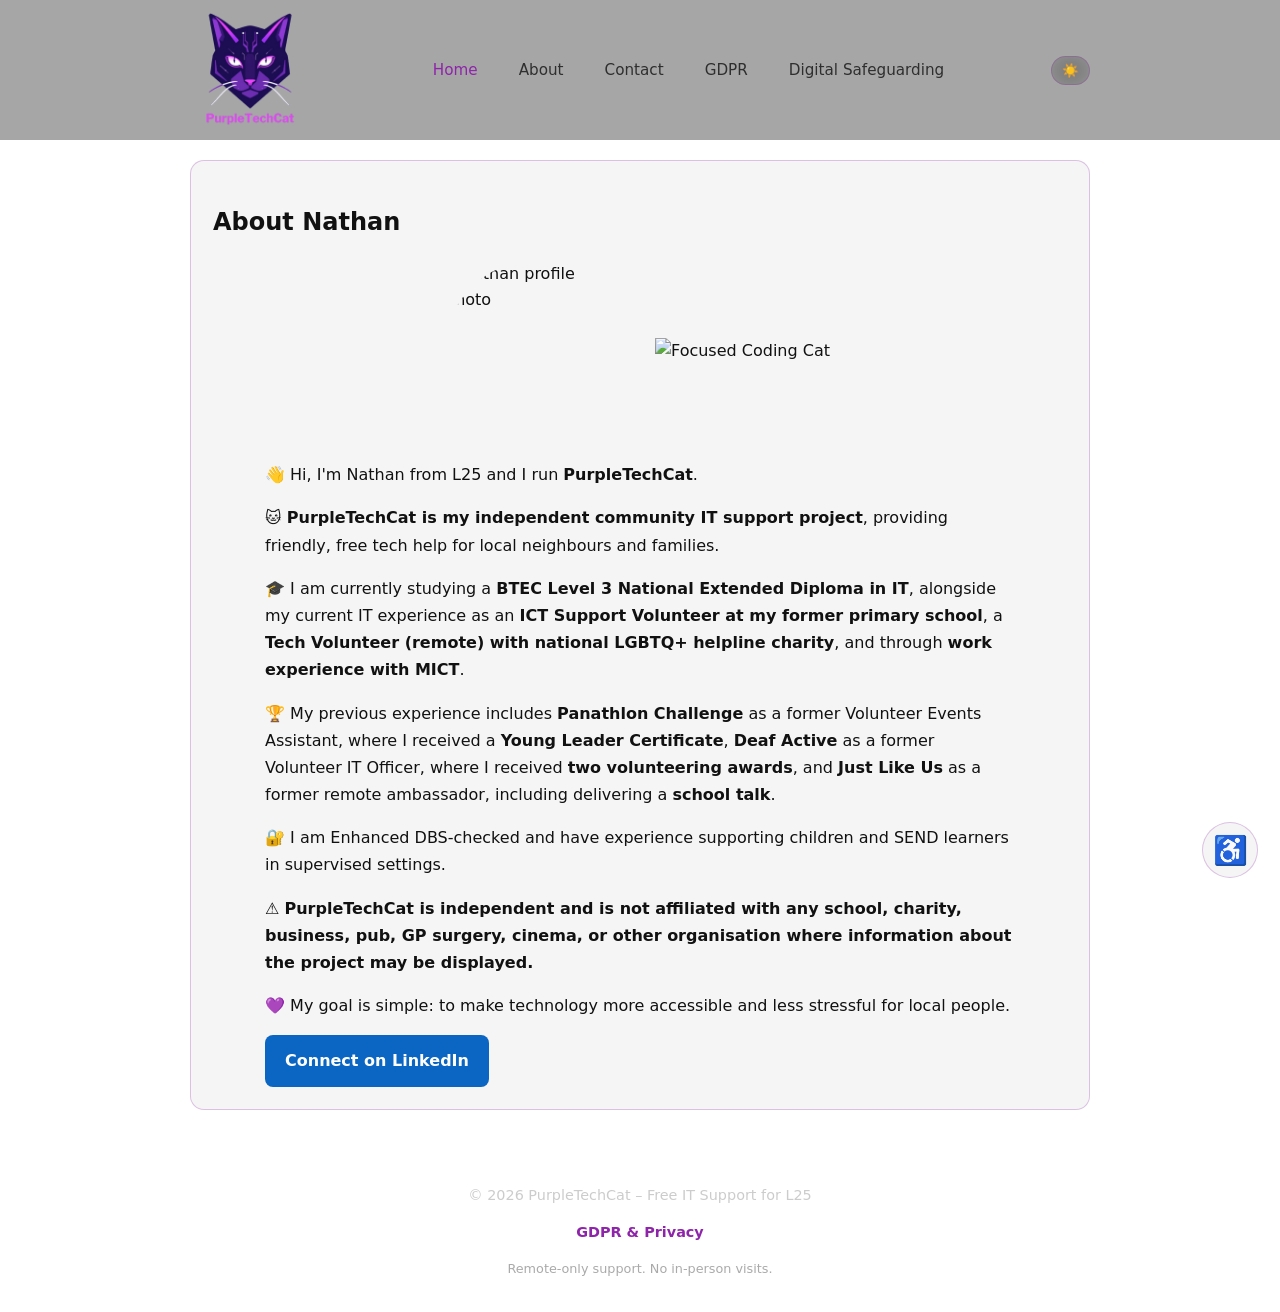
==== commit 263ffdd9: "Add id attribute to navigation element" ====
--- a/about.html
+++ b/about.html
@@ -19,7 +19,7 @@
     ☰
 </button>
       
-      <nav>
+      <nav id="nav">
         <a href="index.html" class="active">Home</a>
         <a href="about.html">About</a>
         <a href="contact.html">Contact</a>
--- a/styles.css
+++ b/styles.css
@@ -540,3 +540,56 @@
 .faq-section summary::-webkit-details-marker {
   display: none;
 }
+
+/* Mobile menu button */
+.menu-toggle {
+    display: none;
+    background: none;
+    border: 2px solid #9d4edd;
+    color: #ffffff;
+    font-size: 1.5rem;
+    padding: 8px 12px;
+    border-radius: 12px;
+    cursor: pointer;
+}
+
+/* Desktop menu */
+nav {
+    display: flex;
+    gap: 25px;
+}
+
+/* Mobile layout */
+@media (max-width: 768px) {
+
+    .menu-toggle {
+        display: block;
+    }
+
+    nav {
+        display: none;
+        flex-direction: column;
+        position: absolute;
+        top: 90px;
+        left: 0;
+        width: 100%;
+        background: #0c0616;
+        border-top: 1px solid #7b2cbf;
+        padding: 20px;
+        z-index: 999;
+    }
+
+    nav.active {
+        display: flex;
+    }
+
+    nav a {
+        padding: 12px 0;
+        font-size: 1.1rem;
+        border-bottom: 1px solid rgba(157, 78, 221, 0.2);
+    }
+
+    .nav-container {
+        position: relative;
+    }
+}
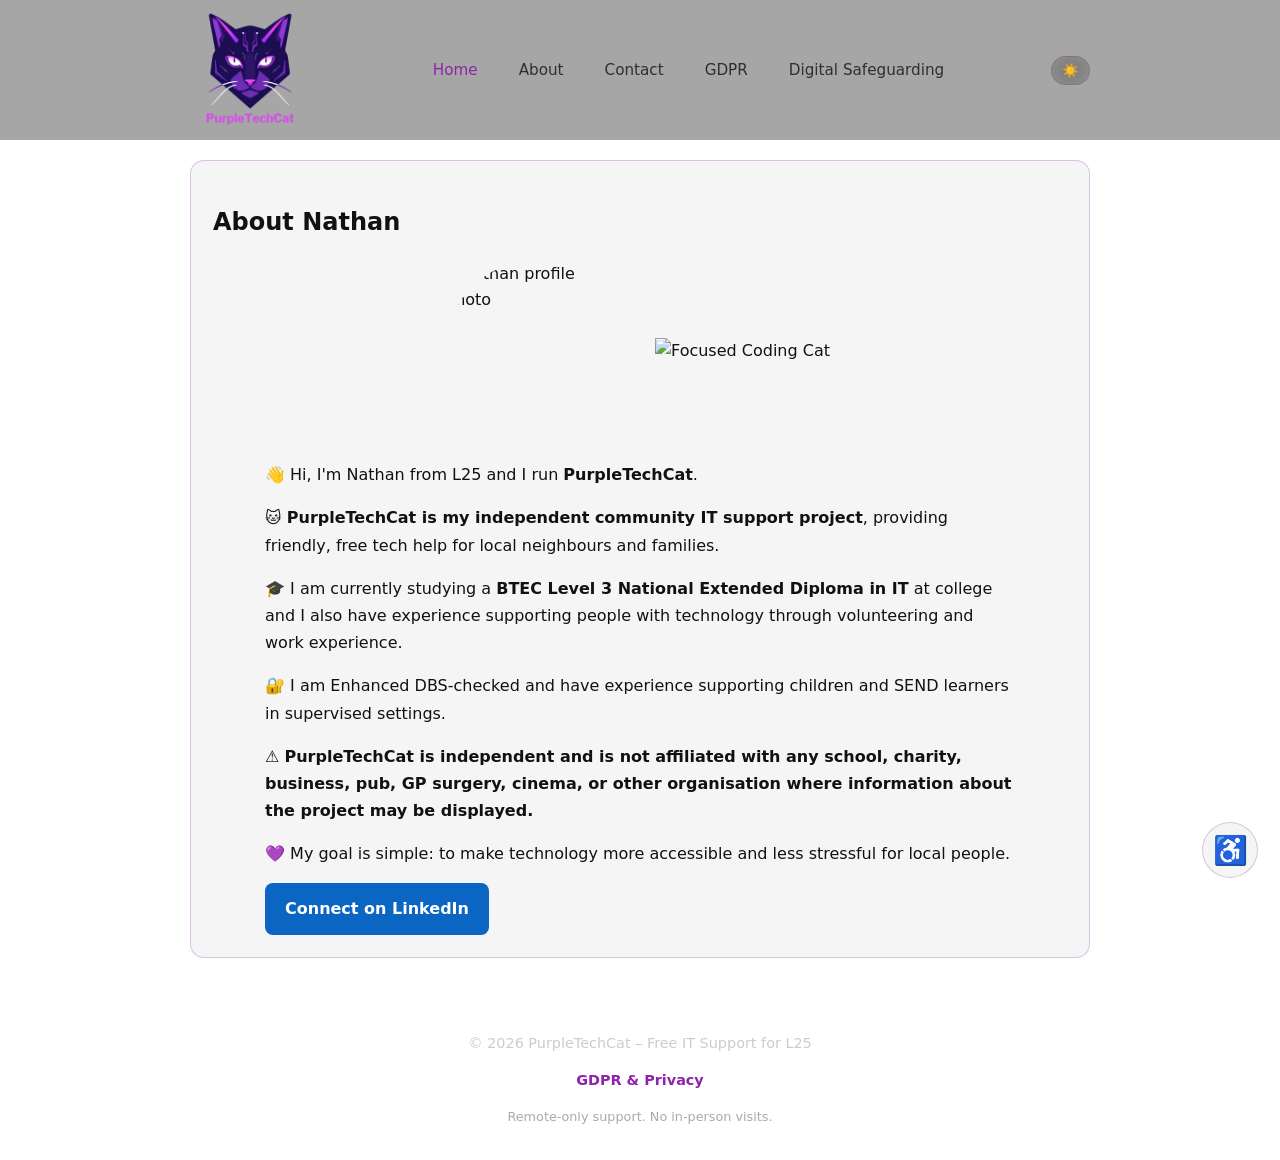
==== commit 2b821e96: "Revise educational and volunteer experience details Updated the description of current studies and e" ====
--- a/about.html
+++ b/about.html
@@ -65,9 +65,7 @@
 
 <p>🐱 <strong>PurpleTechCat is my independent community IT support project</strong>, providing friendly, free tech help for local neighbours and families.</p>
 
-<p>🎓 I am currently studying a <strong>BTEC Level 3 National Extended Diploma in IT</strong>, alongside my current IT experience as an <strong>ICT Support Volunteer at my former primary school</strong>, a <strong>Tech Volunteer (remote) with national LGBTQ+ helpline charity</strong>, and through <strong>work experience with MICT</strong>.</p>
-
-<p>🏆 My previous experience includes <strong>Panathlon Challenge</strong> as a former Volunteer Events Assistant, where I received a <strong>Young Leader Certificate</strong>, <strong>Deaf Active</strong> as a former Volunteer IT Officer, where I received <strong>two volunteering awards</strong>, and <strong>Just Like Us</strong> as a former remote ambassador, including delivering a <strong>school talk</strong>.</p>
+<p>🎓 I am currently studying a <strong>BTEC Level 3 National Extended Diploma in IT</strong> at college and I also have experience supporting people with technology through volunteering and work experience.</p>
 
 <p>🔐 I am Enhanced DBS-checked and have experience supporting children and SEND learners in supervised settings.</p>
 
--- a/styles.css
+++ b/styles.css
@@ -155,15 +155,19 @@
    ============================================ */
 
 #statusBox {
-  display: inline-flex;
+  display: flex;
+  flex-direction: column;
   align-items: center;
   justify-content: center;
-  padding: 10px 16px;
-  border-radius: 999px;
+
+  padding: 24px;
+  border-radius: 24px;
+
   background: var(--card-bg);
   border: 1px solid var(--border);
+
   margin-bottom: 16px;
-  font-size: 0.95rem;
+  text-align: center;
 }
 
 #statusBox.online {
@@ -198,26 +202,6 @@
   max-width: 100%;
   height: auto;
   display: block;
-}
-
-/* ============================================
-   GOOGLE CALENDAR BOOKING FRAME
-   ============================================ */
-
-.booking-frame {
-  width: 100%;
-  max-width: 100%;
-  background: #ffffff;
-  border-radius: 14px;
-  overflow: hidden;
-}
-
-.booking-frame iframe {
-  display: block;
-  width: 100%;
-  min-height: 700px;
-  border: 0;
-  background: #ffffff;
 }
 
 /* ============================================
@@ -466,81 +450,6 @@
   color: #aaaaaa;
 }
 
-/* ============================================
-   MOBILE
-   ============================================ */
-
-@media (max-width: 700px) {
-
-  main {
-    width: 94%;
-  }
-
-  .about-images,
-  .support-row {
-    flex-direction: column;
-  }
-
-  .about-text {
-    text-align: center;
-  }
-
-  .booking-frame {
-    width: 100%;
-    border-radius: 10px;
-  }
-
-  .booking-frame iframe {
-    width: 100%;
-    min-height: 750px;
-  }
-
-  .support-cat img {
-    width: 200px;
-  }
-
-  #a11y-panel {
-    width: calc(100% - 32px);
-    right: 16px;
-  }
-}
-.DS-banner {
-  display: block;
-  max-width: 650px;
-  width: 100%;
-  height: auto;
-  margin: 0 auto 2rem auto;
-}
-
-.faq-section details {
-  background: #15101f;
-  border: 1px solid #7b2cff;
-  border-radius: 12px;
-  margin-bottom: 12px;
-  overflow: hidden;
-}
-
-.faq-section summary {
-  padding: 16px;
-  cursor: pointer;
-  font-weight: 600;
-  color: #ffffff;
-  list-style: none;
-}
-
-.faq-section summary:hover {
-  background: #221533;
-}
-
-.faq-section details p {
-  padding: 0 16px 16px;
-  color: #dddddd;
-}
-
-.faq-section summary::-webkit-details-marker {
-  display: none;
-}
-
 /* Mobile menu button */
 .menu-toggle {
     display: none;
@@ -553,43 +462,367 @@
     cursor: pointer;
 }
 
-/* Desktop menu */
+/* Desktop */
 nav {
     display: flex;
     gap: 25px;
 }
 
-/* Mobile layout */
+/* ============================================
+   DIGITAL SAFEGUARDING IMAGES
+   ============================================ */
+
+.DStitle-banner {
+  display: block;
+  max-width: 650px;
+  width: 100%;
+  height: auto;
+  margin: 0 auto 2rem auto;
+}
+
+.DS-banner {
+  display: block;
+  max-width: 400px;   /* reduce desktop size */
+  width: 100%;
+  height: auto;
+  margin: 0 auto 2rem auto;
+}
+
+.faq-grid {
+  display: grid;
+  grid-template-columns: repeat(auto-fit, minmax(320px, 1fr));
+  gap: 20px;
+  margin-top: 20px;
+}
+
+.faq-tile {
+  border-radius: 16px;
+  padding: 20px;
+  color: white;
+}
+
+.cyber {
+  background: linear-gradient(135deg,#1565c0,#1e88e5);
+}
+
+.scams {
+  background: linear-gradient(135deg,#6a1b9a,#8e24aa);
+}
+
+.family {
+  background: linear-gradient(135deg,#ef6c00,#ff9800);
+}
+
+.assistive {
+  background: linear-gradient(135deg,#00897b,#26a69a);
+}
+
+.reporting {
+  background: linear-gradient(135deg,#c62828,#ef5350);
+}
+
+.ai {
+  background: linear-gradient(135deg, #37474f, #607d8b);
+}
+
+.faq-tile details {
+  background: rgba(255,255,255,0.12);
+  border-radius: 10px;
+  margin-top: 10px;
+  padding: 10px;
+}
+
+.faq-tile summary {
+  cursor: pointer;
+  font-weight: 600;
+}
+
+.faq-tile h2 {
+  margin-top: 0;
+}
+
+/* ============================================
+   MOBILE IMPROVEMENTS
+   ============================================ */
+
 @media (max-width: 768px) {
 
-    .menu-toggle {
-        display: block;
-    }
-
-    nav {
-        display: none;
-        flex-direction: column;
-        position: absolute;
-        top: 90px;
-        left: 0;
-        width: 100%;
-        background: #0c0616;
-        border-top: 1px solid #7b2cbf;
-        padding: 20px;
-        z-index: 999;
-    }
-
-    nav.active {
-        display: flex;
-    }
-
-    nav a {
-        padding: 12px 0;
-        font-size: 1.1rem;
-        border-bottom: 1px solid rgba(157, 78, 221, 0.2);
-    }
-
-    .nav-container {
-        position: relative;
-    }
-}
+  main {
+    width: 94%;
+  }
+
+  .card {
+    padding: 14px;
+    overflow: hidden;
+  }
+
+  .nav-container {
+    position: relative;
+  }
+
+  .menu-toggle {
+    display: block;
+  }
+
+  #nav {
+    display: none;
+    flex-direction: column;
+    position: absolute;
+    top: 100%;
+    left: 0;
+    width: 100%;
+    background: #0c0616;
+    border-top: 1px solid #7b2cbf;
+    border-radius: 0 0 12px 12px;
+    padding: 0;
+    z-index: 999;
+  }
+
+  #nav.active {
+    display: flex;
+  }
+
+  #nav a {
+    margin: 0;
+    padding: 18px;
+    font-size: 1.05rem;
+    border-bottom: 1px solid rgba(157, 78, 221, 0.2);
+  }
+
+  .about-images,
+  .support-row {
+    flex-direction: column;
+  }
+
+  .about-text {
+    text-align: center;
+  }
+
+  .support-cat img {
+    width: 200px;
+  }
+
+  .booking-frame iframe {
+    min-height: 750px;
+  }
+
+  #a11y-panel {
+    width: calc(100% - 32px);
+    right: 16px;
+  }
+
+  .DStitle-banner {
+    width: 100%;
+    max-width: 100%;
+    height: auto;
+    margin: 0 auto 1rem auto;
+  }
+
+  .DS-banner {
+    display: block;
+    width: 100%;
+    max-width: 280px;
+    height: auto;
+    margin: 0 auto 1rem auto;
+    object-fit: contain;
+  }
+
+}
+
+#supportForm {
+    max-width: 750px;
+    margin: 0 auto;
+    padding: 30px;
+    background: rgba(15, 10, 30, 0.85);
+    border: 1px solid #8b5cf6;
+    border-radius: 20px;
+    box-shadow:
+        0 0 20px rgba(139, 92, 246, 0.4),
+        0 0 40px rgba(139, 92, 246, 0.15);
+    backdrop-filter: blur(12px);
+}
+
+#supportForm h3 {
+    text-align: center;
+    color: #ffffff;
+    font-size: 2rem;
+    text-shadow:
+        0 0 8px #a855f7,
+        0 0 20px #a855f7;
+}
+
+#supportForm p {
+    text-align: center;
+    color: #d4d4d8;
+    line-height: 1.6;
+}
+
+#supportForm label {
+    display: block;
+    margin-top: 16px;
+    margin-bottom: 6px;
+    color: #c084fc;
+    font-weight: 600;
+    letter-spacing: 0.5px;
+}
+
+#supportForm input,
+#supportForm select,
+#supportForm textarea {
+    width: 100%;
+    padding: 12px;
+    background: #09090f;
+    border: 1px solid #4c1d95;
+    border-radius: 12px;
+    color: white;
+    font-size: 15px;
+    box-sizing: border-box;
+    transition: all 0.3s ease;
+}
+
+#supportForm input::placeholder,
+#supportForm textarea::placeholder {
+    color: #71717a;
+}
+
+#supportForm input:focus,
+#supportForm select:focus,
+#supportForm textarea:focus {
+    outline: none;
+    border-color: #a855f7;
+    box-shadow:
+        0 0 10px rgba(168, 85, 247, 0.6),
+        0 0 20px rgba(168, 85, 247, 0.2);
+}
+
+#supportForm textarea {
+    min-height: 140px;
+    resize: vertical;
+}
+
+.checkbox-group {
+    display: flex;
+    gap: 10px;
+    margin-top: 20px;
+    color: #d4d4d8;
+}
+
+.checkbox-group input {
+    width: auto;
+}
+
+#supportForm button {
+    width: 100%;
+    margin-top: 24px;
+    padding: 14px;
+    border: none;
+    border-radius: 14px;
+    background: linear-gradient(
+        135deg,
+        #7c3aed,
+        #9333ea,
+        #c026d3
+    );
+    color: white;
+    font-size: 16px;
+    font-weight: bold;
+    letter-spacing: 1px;
+    cursor: pointer;
+    transition: 0.3s ease;
+}
+
+#supportForm button:hover {
+    transform: translateY(-2px);
+    box-shadow:
+        0 0 15px rgba(168, 85, 247, 0.5),
+        0 0 30px rgba(168, 85, 247, 0.3);
+}
+
+#supportForm button:active {
+    transform: scale(0.98);
+}
+
+.home-btn {
+    display: inline-block;
+    margin-top: 20px;
+    padding: 14px 28px;
+
+    text-decoration: none;
+    color: #fff;
+    font-size: 16px;
+    font-weight: 600;
+
+    border-radius: 12px;
+    border: 1px solid #a855f7;
+
+    background: linear-gradient(
+        135deg,
+        #7c3aed,
+        #9333ea,
+        #c026d3
+    );
+
+    box-shadow:
+        0 0 10px rgba(168, 85, 247, 0.5),
+        0 0 20px rgba(168, 85, 247, 0.25);
+
+    transition: all 0.3s ease;
+}
+
+.home-btn:hover {
+    transform: translateY(-2px);
+
+    box-shadow:
+        0 0 18px rgba(168, 85, 247, 0.8),
+        0 0 35px rgba(168, 85, 247, 0.4);
+
+    text-decoration: none;
+}
+
+.home-btn:active {
+    transform: scale(0.97);
+}
+
+.required-label::after {
+    content: " *";
+    color: #ff4d6d;
+    font-weight: bold;
+    text-shadow: 0 0 6px #ff4d6d;
+}
+
+.portal-title {
+    font-size: 2.4rem;
+    margin: 0;
+    color: #fff;
+
+    text-shadow:
+        0 0 10px #a855f7,
+        0 0 20px #a855f7;
+}
+
+.portal-subtitle {
+    color: #c084fc;
+    margin: 5px 0 20px;
+    font-size: 1rem;
+    letter-spacing: 1px;
+}
+
+.status-content {
+    display: flex;
+    align-items: center;
+    justify-content: center;
+    gap: 25px;
+    flex-wrap: wrap;
+}
+
+.support-intro {
+    text-align: center;
+    max-width: 600px;
+    margin-top: 15px;
+    color: #d4d4d8;
+}
+
+.response-time {
+    color: #c084fc;
+    font-weight: 600;
+}
